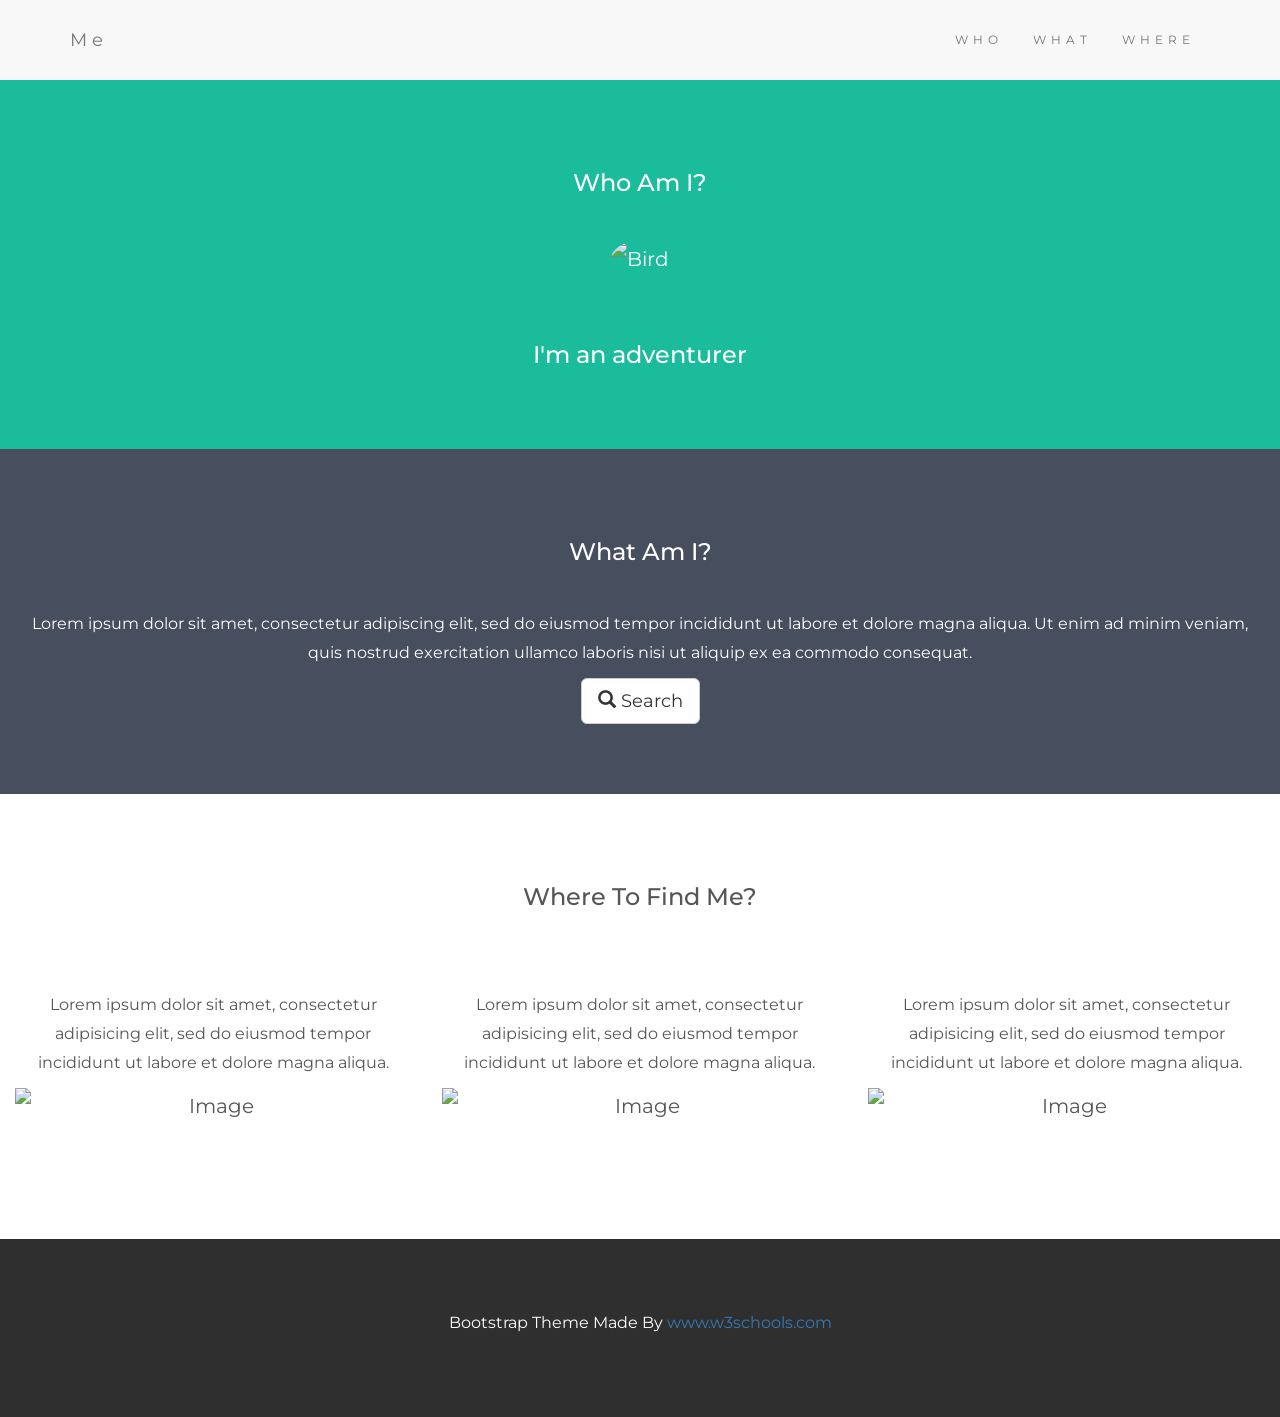
==== index.html @ 493abe89 "Update index.html" ====
<!DOCTYPE html>
<html lang="en">
<head>
  <!-- Theme Made By www.w3schools.com - No Copyright -->
  <title>Bootstrap Theme Simply Me</title>
  <meta charset="utf-8">
  <meta name="viewport" content="width=device-width, initial-scale=1">
  <link rel="stylesheet" href="https://maxcdn.bootstrapcdn.com/bootstrap/3.3.7/css/bootstrap.min.css">
  <link href="https://fonts.googleapis.com/css?family=Montserrat" rel="stylesheet">
  <script src="https://ajax.googleapis.com/ajax/libs/jquery/3.3.1/jquery.min.js"></script>
  <script src="https://maxcdn.bootstrapcdn.com/bootstrap/3.3.7/js/bootstrap.min.js"></script>
  <style>
  body {
      font: 20px Montserrat, sans-serif;
      line-height: 1.8;
      color: #f5f6f7;
  }
  p {font-size: 16px;}
  .margin {margin-bottom: 45px;}
  .bg-1 { 
      background-color: #1abc9c; /* Green */
      color: #ffffff;
  }
  .bg-2 { 
      background-color: #474e5d; /* Dark Blue */
      color: #ffffff;
  }
  .bg-3 { 
      background-color: #ffffff; /* White */
      color: #555555;
  }
  .bg-4 { 
      background-color: #2f2f2f; /* Black Gray */
      color: #fff;
  }
  .container-fluid {
      padding-top: 70px;
      padding-bottom: 70px;
  }
  .navbar {
      padding-top: 15px;
      padding-bottom: 15px;
      border: 0;
      border-radius: 0;
      margin-bottom: 0;
      font-size: 12px;
      letter-spacing: 5px;
  }
  .navbar-nav  li a:hover {
      color: #1abc9c !important;
  }
  </style>
</head>
<body>

<!-- Navbar -->
<nav class="navbar navbar-default">
  <div class="container">
    <div class="navbar-header">
      <button type="button" class="navbar-toggle" data-toggle="collapse" data-target="#myNavbar">
        <span class="icon-bar"></span>
        <span class="icon-bar"></span>
        <span class="icon-bar"></span>                        
      </button>
      <a class="navbar-brand" href="#">Me</a>
    </div>
    <div class="collapse navbar-collapse" id="myNavbar">
      <ul class="nav navbar-nav navbar-right">
        <li><a href="#">WHO</a></li>
        <li><a href="#">WHAT</a></li>
        <li><a href="#">WHERE</a></li>
      </ul>
    </div>
  </div>
</nav>

<!-- First Container -->
<div class="container-fluid bg-1 text-center">
  <h3 class="margin">Who Am I?</h3>
  <img src="bird.jpg" class="img-responsive img-circle margin" style="display:inline" alt="Bird" width="350" height="350">
  <h3>I'm an adventurer</h3>
</div>

<!-- Second Container -->
<div class="container-fluid bg-2 text-center">
  <h3 class="margin">What Am I?</h3>
  <p>Lorem ipsum dolor sit amet, consectetur adipiscing elit, sed do eiusmod tempor incididunt ut labore et dolore magna aliqua. Ut enim ad minim veniam, quis nostrud exercitation ullamco laboris nisi ut aliquip ex ea commodo consequat. </p>
  <a href="#" class="btn btn-default btn-lg">
    <span class="glyphicon glyphicon-search"></span> Search
  </a>
</div>

<!-- Third Container (Grid) -->
<div class="container-fluid bg-3 text-center">    
  <h3 class="margin">Where To Find Me?</h3><br>
  <div class="row">
    <div class="col-sm-4">
      <p>Lorem ipsum dolor sit amet, consectetur adipisicing elit, sed do eiusmod tempor incididunt ut labore et dolore magna aliqua.</p>
      <img src="birds1.jpg" class="img-responsive margin" style="width:100%" alt="Image">
    </div>
    <div class="col-sm-4"> 
      <p>Lorem ipsum dolor sit amet, consectetur adipisicing elit, sed do eiusmod tempor incididunt ut labore et dolore magna aliqua.</p>
      <img src="birds2.jpg" class="img-responsive margin" style="width:100%" alt="Image">
    </div>
    <div class="col-sm-4"> 
      <p>Lorem ipsum dolor sit amet, consectetur adipisicing elit, sed do eiusmod tempor incididunt ut labore et dolore magna aliqua.</p>
      <img src="birds3.jpg" class="img-responsive margin" style="width:100%" alt="Image">
    </div>
  </div>
</div>

<!-- Footer -->
<footer class="container-fluid bg-4 text-center">
  <p>Bootstrap Theme Made By <a href="https://www.w3schools.com">www.w3schools.com</a></p> 
</footer>

</body>
</html>
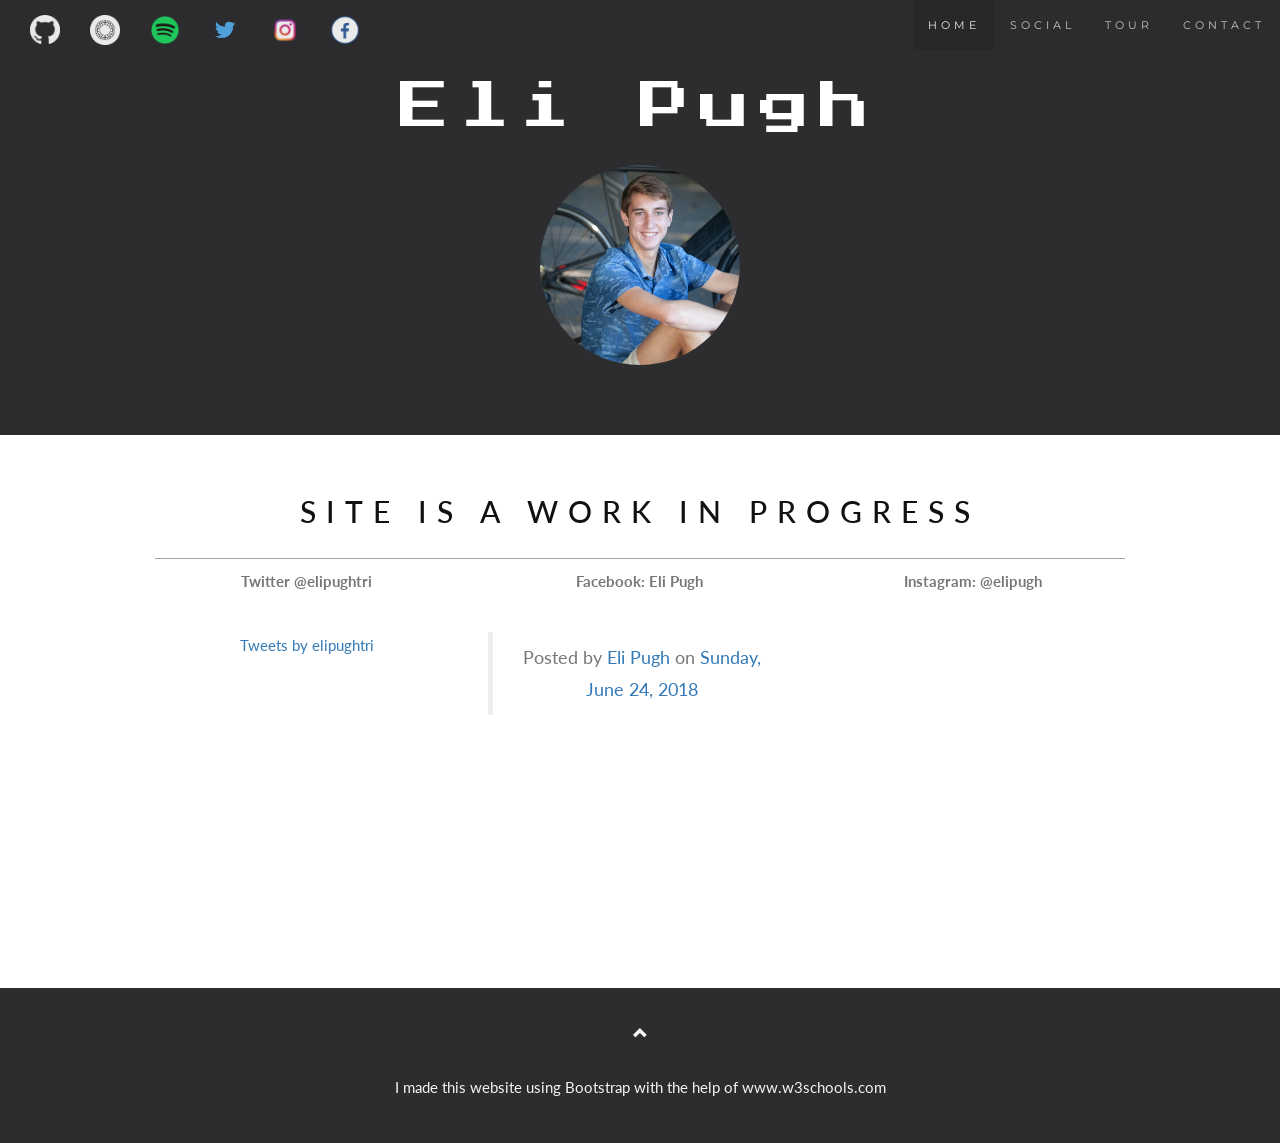
==== commit 41d6aa19: "changed name" ====
--- a/index.html
+++ b/index.html
@@ -1,118 +1,474 @@
 <!DOCTYPE html>
 <html lang="en">
 <head>
-  <!-- Theme Made By www.w3schools.com - No Copyright -->
-  <title>Bootstrap Theme Simply Me</title>
+  <title>Eli Pugh Personal Website</title>
   <meta charset="utf-8">
   <meta name="viewport" content="width=device-width, initial-scale=1">
   <link rel="stylesheet" href="https://maxcdn.bootstrapcdn.com/bootstrap/3.3.7/css/bootstrap.min.css">
-  <link href="https://fonts.googleapis.com/css?family=Montserrat" rel="stylesheet">
+  <!-- Lato -->
+  <link href="https://fonts.googleapis.com/css?family=Lato" rel="stylesheet" type="text/css">
+  <!-- Montserrat -->
+  <link href="https://fonts.googleapis.com/css?family=Montserrat" rel="stylesheet" type="text/css">
+  <!-- Press Start 2P -->
+  <link href="https://fonts.googleapis.com/css?family=Press+Start+2P" rel="stylesheet" type="text/css">
+  <!-- Cutive Mono -->
+  <link href="https://fonts.googleapis.com/css?family=Cutive+Mono" rel="stylesheet" type="text/css">
+  <!-- Anonymous Pro -->
+  <link href="https://fonts.googleapis.com/css?family=Anonymous+Pro" rel="stylesheet" type="text/css">
+  <!-- Londrina Shadow -->
+  <link href="https://fonts.googleapis.com/css?family=Londrina+Shadow" rel="stylesheet" type="text/css">
+  <!-- Arbutus Slab -->
+  <link href="https://fonts.googleapis.com/css?family=Arbutus+Slab" rel="stylesheet" type="text/css">
   <script src="https://ajax.googleapis.com/ajax/libs/jquery/3.3.1/jquery.min.js"></script>
   <script src="https://maxcdn.bootstrapcdn.com/bootstrap/3.3.7/js/bootstrap.min.js"></script>
   <style>
   body {
-      font: 20px Montserrat, sans-serif;
-      line-height: 1.8;
-      color: #f5f6f7;
-  }
-  p {font-size: 16px;}
-  .margin {margin-bottom: 45px;}
-  .bg-1 { 
-      background-color: #1abc9c; /* Green */
+      font: 400 15px/1.8 Lato, sans-serif;
+      color: #777;
+  }
+  h3, h4 {
+      margin: 10px 0 30px 0;
+      letter-spacing: 10px;      
+      font-size: 20px;
+      color: #111;
+  }
+  h2 {
+      margin: 10px 0 30px 0;
+      letter-spacing: 10px;      
+      font-size: 30px;
+      color: #111;
+  }
+  h1 {
+      margin: 10px 0 30px 0;
+      letter-spacing: 10px;
+      font-family: 'Press Start 2P', sans-serif;
+      font-size: 50px;
       color: #ffffff;
   }
-  .bg-2 { 
-      background-color: #474e5d; /* Dark Blue */
-      color: #ffffff;
-  }
-  .bg-3 { 
-      background-color: #ffffff; /* White */
-      color: #555555;
-  }
-  .bg-4 { 
-      background-color: #2f2f2f; /* Black Gray */
+  .container {
+      padding: 50px 100px;
+  }
+  .person {
+      border: 10px solid transparent;
+      margin-bottom: 25px;
+      width: 80%;
+      height: 80%;
+      opacity: 0.7;
+  }
+  .person:hover {
+      border-color: #f1f1f1;
+  }
+  .carousel-inner img {
+      -webkit-filter: grayscale(90%);
+      filter: grayscale(90%); /* make all photos black and white */ 
+      width: 100%; /* Set width to 100% */
+      margin: auto;
+  }
+  .carousel-caption h3 {
+      color: #fff !important;
+  }
+  @media (max-width: 600px) {
+    .carousel-caption {
+      display: none; /* Hide the carousel text when the screen is less than 600 pixels wide */
+    }
+  }
+  .bg-1 {
+      background: #2d2d30;
+      color: #bdbdbd;
+  }
+  .bg-1 h3 {color: #fff;}
+  .bg-1 p {font-style: italic;}
+  .list-group-item:first-child {
+      border-top-right-radius: 0;
+      border-top-left-radius: 0;
+  }
+  .list-group-item:last-child {
+      border-bottom-right-radius: 0;
+      border-bottom-left-radius: 0;
+  }
+  .thumbnail {
+      padding: 0 0 15px 0;
+      border: none;
+      border-radius: 0;
+  }
+  .thumbnail p {
+      margin-top: 15px;
+      color: #555;
+  }
+  .btn {
+      padding: 10px 20px;
+      background-color: #333;
+      color: #f1f1f1;
+      border-radius: 0;
+      transition: .2s;
+  }
+  .btn:hover, .btn:focus {
+      border: 1px solid #333;
+      background-color: #fff;
+      color: #000;
+  }
+  .modal-header, h4, .close {
+      background-color: #333;
+      color: #fff !important;
+      text-align: center;
+      font-size: 30px;
+  }
+  .modal-header, .modal-body {
+      padding: 40px 50px;
+  }
+  .nav-tabs li a {
+      color: #777;
+  }
+  .navbar {
+      font-family: Montserrat, sans-serif;
+      margin-bottom: 0;
+      background-color: #2d2d30;
+      border: 0;
+      font-size: 11px !important;
+      letter-spacing: 4px;
+      opacity: 0.9;
+  }
+  .navbar li a, .navbar .navbar-brand { 
+      color: #d5d5d5 !important;
+  }
+  .navbar-nav li a:hover {
+      color: #fff !important;
+  }
+  .navbar-nav li.active a {
+      color: #fff !important;
+      background-color: #29292c !important;
+  }
+  .navbar-default .navbar-toggle {
+      border-color: transparent;
+  }
+  .open .dropdown-toggle {
       color: #fff;
-  }
-  .container-fluid {
-      padding-top: 70px;
-      padding-bottom: 70px;
-  }
-  .navbar {
-      padding-top: 15px;
-      padding-bottom: 15px;
-      border: 0;
+      background-color: #555 !important;
+  }
+  .dropdown-menu li a {
+      color: #000 !important;
+  }
+  .dropdown-menu li a:hover {
+      background-color: red !important;
+  }
+  footer {
+      background-color: #2d2d30;
+      color: #f5f5f5;
+      padding: 32px;
+  }
+  footer a {
+      color: #f5f5f5;
+  }
+  footer a:hover {
+      color: #777;
+      text-decoration: none;
+  }  
+  .form-control {
       border-radius: 0;
-      margin-bottom: 0;
-      font-size: 12px;
-      letter-spacing: 5px;
-  }
-  .navbar-nav  li a:hover {
-      color: #1abc9c !important;
-  }
+  }
+  textarea {
+      resize: none;
+  }
+  hr {
+   display: block;
+   position: relative;
+   padding: 0;
+   margin: 8px auto;
+   height: 0;
+   width: 100%;
+   max-height: 0;
+   font-size: 1px;
+   line-height: 0;
+   clear: both;
+   border: none;
+   border-top: 1px solid #a4a4a4;
+   border-bottom: 1px solid #ffffff;
+}
+
   </style>
 </head>
-<body>
-
-<!-- Navbar -->
-<nav class="navbar navbar-default">
-  <div class="container">
-    <div class="navbar-header">
+<body id="EliPage" data-spy="scroll" data-target=".navbar" data-offset="50">
+
+<div id="fb-root"></div>
+<script>(function(d, s, id) {
+  var js, fjs = d.getElementsByTagName(s)[0];
+  if (d.getElementById(id)) return;
+  js = d.createElement(s); js.id = id;
+  js.src = 'https://connect.facebook.net/en_US/sdk.js#xfbml=1&version=v3.0';
+  fjs.parentNode.insertBefore(js, fjs);
+}(document, 'script', 'facebook-jssdk'));</script>
+
+<nav class="navbar navbar-default navbar-fixed-top">
+  <div class="container-fluid">
+    <!--<div class="navbar-header">
       <button type="button" class="navbar-toggle" data-toggle="collapse" data-target="#myNavbar">
         <span class="icon-bar"></span>
         <span class="icon-bar"></span>
         <span class="icon-bar"></span>                        
       </button>
-      <a class="navbar-brand" href="#">Me</a>
-    </div>
+      <a class="navbar-brand" href="#EliPage">Eli Pugh</a>
+    </div>-->
     <div class="collapse navbar-collapse" id="myNavbar">
+      <ul class="nav navbar-nav navbar-left">
+        <li><a href="https://github.com/elipugh"><img src="github.png" class="img-responsive margin" style="display:inline" alt="githublogo" width="30" height="30"></a></li>
+        <li><a href="https://vsco.co/elipughtri/images/1"><img src="vsco.png" class="img-responsive margin" style="display:inline" alt="vscologo" width="30" height="30"></a></li>
+        <li><a href="https://open.spotify.com/user/elite_runner16?si=5TK1Ptr7Rxa6Aka6bcW_rg"><img src="spotify.png" class="img-responsive margin" style="display:inline" alt="spotifylogo" width="30" height="30"></a></li>
+        <li><a href="https://twitter.com/elipughtri"><img src="twitter.png" class="img-responsive margin" style="display:inline" alt="twitterlogo" width="30" height="30"></a></li>
+        <li><a href="https://www.instagram.com/eli.pugh/"><img src="instagram.png" class="img-responsive margin" style="display:inline" alt="instagramlogo" width="30" height="30"></a></li>
+        <li><a href="https://www.facebook.com/elipugh/"><img src="facebook.png" class="img-responsive margin" style="display:inline" alt="facebooklogo" width="30" height="30"></a></li>
+      </ul>
       <ul class="nav navbar-nav navbar-right">
-        <li><a href="#">WHO</a></li>
-        <li><a href="#">WHAT</a></li>
-        <li><a href="#">WHERE</a></li>
+        <li><a href="#EliPage">HOME</a></li>
+        <li><a href="#social">SOCIAL</a></li>
+        <li><a href="#tour">TOUR</a></li>
+        <li><a href="#contact">CONTACT</a></li>
       </ul>
     </div>
   </div>
 </nav>
 
-<!-- First Container -->
-<div class="container-fluid bg-1 text-center">
-  <h3 class="margin">Who Am I?</h3>
-  <img src="bird.jpg" class="img-responsive img-circle margin" style="display:inline" alt="Bird" width="350" height="350">
-  <h3>I'm an adventurer</h3>
+<div class="container-fluid bg-1 text-center" style="padding-top: 70px; padding-bottom: 70px; padding-right: 250px; padding-left:250px;">
+  <h1 class="margin">Eli Pugh</h1>
+  <img src="profilepic2.jpg" class="img-circle margin center" alt="profilepic" width="200" height="200">
 </div>
 
-<!-- Second Container -->
-<div class="container-fluid bg-2 text-center">
-  <h3 class="margin">What Am I?</h3>
-  <p>Lorem ipsum dolor sit amet, consectetur adipiscing elit, sed do eiusmod tempor incididunt ut labore et dolore magna aliqua. Ut enim ad minim veniam, quis nostrud exercitation ullamco laboris nisi ut aliquip ex ea commodo consequat. </p>
-  <a href="#" class="btn btn-default btn-lg">
-    <span class="glyphicon glyphicon-search"></span> Search
-  </a>
+<div id="social" class="container text-center">
+  <h2> SITE IS A WORK IN PROGRESS <br> </h2>
+  <hr>
+  <div class="row">
+    <div class="col-sm-4" style="overflow-y:scroll; height:370px">
+      <p class="text-center"><strong>Twitter @elipughtri</strong></p><br>
+      <a class="twitter-timeline" href="https://twitter.com/elipughtri?ref_src=twsrc%5Etfw">Tweets by elipughtri</a> <script async src="https://platform.twitter.com/widgets.js" charset="utf-8"></script>
+    </div>
+    <div class="col-sm-4" style="overflow-y:scroll; height:370px">
+      <p class="text-center"><strong>Facebook: Eli Pugh</strong></p><br>
+      <div class="fb-post" data-href="https://www.facebook.com/elipugh/posts/2191998547496904" data-width="250" data-show-text="true"><blockquote cite="https://www.facebook.com/elipugh/posts/2191998547496904" class="fb-xfbml-parse-ignore">Posted by <a href="https://www.facebook.com/elipugh">Eli Pugh</a> on&nbsp;<a href="https://www.facebook.com/elipugh/posts/2191998547496904">Sunday, June 24, 2018</a></blockquote></div>
+      <!--<div class="fb-page" data-href="https://www.facebook.com/profile.php?id=100000603409566" data-tabs="timeline" data-small-header="false" data-adapt-container-width="true" data-hide-cover="false" data-show-facepile="true"></div>-->
+    </div>
+    <div class="col-sm-4" style="overflow-y:scroll; height:370px">
+      <p class="text-center"><strong>Instagram: @elipugh</strong></p><br>
+      <script src="https://cdn.lightwidget.com/widgets/lightwidget.js"></script><iframe src="http://lightwidget.com/widgets/2aa9b3044f31504bb6eb04809ab9e15d.html" scrolling="no" allowtransparency="true" class="lightwidget-widget" style="width:100%;border:0;overflow:hidden;"></iframe>
+    </div>
+  </div>
 </div>
 
-<!-- Third Container (Grid) -->
-<div class="container-fluid bg-3 text-center">    
-  <h3 class="margin">Where To Find Me?</h3><br>
+<!-- Container (The Band Section) -->
+<!--
+<div id="band" class="container text-center">
+  <h3>ELI</h3>
+  <p><em>Blah!</em></p>
+  <p>Lorem ipsum dolor sit amet, consectetur adipiscing elit, sed do eiusmod tempor incididunt ut labore et dolore magna aliqua. Ut enim ad minim veniam, quis nostrud exercitation ullamco laboris nisi ut aliquip ex ea commodo consequat. Duis aute irure dolor in reprehenderit in voluptate velit esse cillum dolore eu fugiat nulla pariatur. Excepteur sint occaecat cupidatat non proident, sunt in culpa qui officia deserunt mollit anim id est laborum consectetur adipiscing elit, sed do eiusmod tempor incididunt ut labore et dolore magna aliqua. Ut enim ad minim veniam, quis nostrud exercitation ullamco laboris nisi ut aliquip ex ea commodo consequat.</p>
+  <br>
   <div class="row">
     <div class="col-sm-4">
-      <p>Lorem ipsum dolor sit amet, consectetur adipisicing elit, sed do eiusmod tempor incididunt ut labore et dolore magna aliqua.</p>
-      <img src="birds1.jpg" class="img-responsive margin" style="width:100%" alt="Image">
-    </div>
-    <div class="col-sm-4"> 
-      <p>Lorem ipsum dolor sit amet, consectetur adipisicing elit, sed do eiusmod tempor incididunt ut labore et dolore magna aliqua.</p>
-      <img src="birds2.jpg" class="img-responsive margin" style="width:100%" alt="Image">
-    </div>
-    <div class="col-sm-4"> 
-      <p>Lorem ipsum dolor sit amet, consectetur adipisicing elit, sed do eiusmod tempor incididunt ut labore et dolore magna aliqua.</p>
-      <img src="birds3.jpg" class="img-responsive margin" style="width:100%" alt="Image">
+      <p class="text-center"><strong>Name</strong></p><br>
+      <a href="#demo" data-toggle="collapse">
+        <img src="bandmember.jpg" class="img-circle person" alt="Random Name" width="255" height="255">
+      </a>
+      <div id="demo" class="collapse">
+        <p>ABCD</p>
+        <p>EFGH</p>
+        <p>IJKL</p>
+      </div>
+    </div>
+    <div class="col-sm-4">
+      <p class="text-center"><strong>Name</strong></p><br>
+      <a href="#demo2" data-toggle="collapse">
+        <img src="bandmember.jpg" class="img-circle person" alt="Random Name" width="255" height="255">
+      </a>
+      <div id="demo2" class="collapse">
+        <p>ABCD</p>
+        <p>EFGH</p>
+        <p>IJKL</p>
+      </div>
+    </div>
+    <div class="col-sm-4">
+      <p class="text-center"><strong>Name</strong></p><br>
+      <a href="#demo3" data-toggle="collapse">
+        <img src="bandmember.jpg" class="img-circle person" alt="Random Name" width="255" height="255">
+      </a>
+      <div id="demo3" class="collapse">
+        <p>ABCD</p>
+        <p>EFGH</p>
+        <p>IJKL</p>
+      </div>
     </div>
   </div>
 </div>
+-->
+<!-- Container (TOUR Section) -->
+<!--
+<div id="tour" class="bg-1">
+  <div class="container">
+    <h3 class="text-center">Test 1</h3>
+    <p class="text-center">Lorem ipsum.<br> Lorem ipsum.</p>
+    <ul class="list-group">
+      <li class="list-group-item">September <span class="label label-danger">ABC!</span></li>
+      <li class="list-group-item">October <span class="label label-danger">ABC!</span></li> 
+      <li class="list-group-item">November <span class="badge">ABC</span></li> 
+    </ul>
+    
+    <div class="row text-center">
+      <div class="col-sm-4">
+        <div class="thumbnail">
+          <img src="paris.jpg" alt="Paris" width="400" height="300">
+          <p><strong>Paris</strong></p>
+          <p>Friday 27 November 2015</p>
+          <button class="btn" data-toggle="modal" data-target="#myModal">Buy Tickets</button>
+        </div>
+      </div>
+      <div class="col-sm-4">
+        <div class="thumbnail">
+          <img src="newyork.jpg" alt="New York" width="400" height="300">
+          <p><strong>New York</strong></p>
+          <p>Saturday 28 November 2015</p>
+          <button class="btn" data-toggle="modal" data-target="#myModal">Buy Tickets</button>
+        </div>
+      </div>
+      <div class="col-sm-4">
+        <div class="thumbnail">
+          <img src="sanfran.jpg" alt="San Francisco" width="400" height="300">
+          <p><strong>San Francisco</strong></p>
+          <p>Sunday 29 November 2015</p>
+          <button class="btn" data-toggle="modal" data-target="#myModal">Buy Tickets</button>
+        </div>
+      </div>
+    </div>
+  </div>
+-->  
+  <!-- Modal -->
+<!--
+  <div class="modal fade" id="myModal" role="dialog">
+    <div class="modal-dialog">
+    
+
+      <div class="modal-content">
+        <div class="modal-header">
+          <button type="button" class="close" data-dismiss="modal">×</button>
+          <h4><span class="glyphicon glyphicon-lock"></span> Tickets</h4>
+        </div>
+        <div class="modal-body">
+          <form role="form">
+            <div class="form-group">
+              <label for="psw"><span class="glyphicon glyphicon-shopping-cart"></span> Tickets, $23 per person</label>
+              <input type="number" class="form-control" id="psw" placeholder="How many?">
+            </div>
+            <div class="form-group">
+              <label for="usrname"><span class="glyphicon glyphicon-user"></span> Send To</label>
+              <input type="text" class="form-control" id="usrname" placeholder="Enter email">
+            </div>
+              <button type="submit" class="btn btn-block">Pay 
+                <span class="glyphicon glyphicon-ok"></span>
+              </button>
+          </form>
+        </div>
+        <div class="modal-footer">
+          <button type="submit" class="btn btn-danger btn-default pull-left" data-dismiss="modal">
+            <span class="glyphicon glyphicon-remove"></span> Cancel
+          </button>
+          <p>Need <a href="#">help?</a></p>
+        </div>
+      </div>
+    </div>
+  </div>
+</div>
+-->
+  
+<!-- Container (Contact Section) -->
+<!--
+<div id="contact" class="container">
+  <h3 class="text-center">Contact</h3>
+  <p class="text-center"><em>We love our fans!</em></p>
+
+  <div class="row">
+    <div class="col-md-4">
+      <p>Drop a note.</p>
+      <p><span class="glyphicon glyphicon-map-marker"></span>Chicago, US</p>
+      <p><span class="glyphicon glyphicon-phone"></span>Phone: +00 1515151515</p>
+      <p><span class="glyphicon glyphicon-envelope"></span>Email: mail@mail.com</p>
+    </div>
+    <div class="col-md-8">
+      <div class="row">
+        <div class="col-sm-6 form-group">
+          <input class="form-control" id="name" name="name" placeholder="Name" type="text" required>
+        </div>
+        <div class="col-sm-6 form-group">
+          <input class="form-control" id="email" name="email" placeholder="Email" type="email" required>
+        </div>
+      </div>
+      <textarea class="form-control" id="comments" name="comments" placeholder="Comment" rows="5"></textarea>
+      <br>
+      <div class="row">
+        <div class="col-md-12 form-group">
+          <button class="btn pull-right" type="submit">Send</button>
+        </div>
+      </div>
+    </div>
+  </div>
+  <br>
+  <h3 class="text-center">Blog</h3>  
+  <ul class="nav nav-tabs">
+    <li class="active"><a data-toggle="tab" href="#home">Mike</a></li>
+    <li><a data-toggle="tab" href="#menu1">Chandler</a></li>
+    <li><a data-toggle="tab" href="#menu2">Peter</a></li>
+  </ul>
+
+  <div class="tab-content">
+    <div id="home" class="tab-pane fade in active">
+      <h2>Mike Ross</h2>
+      <p>Man, we've been on the road for some time now. Looking forward to lorem ipsum.</p>
+    </div>
+    <div id="menu1" class="tab-pane fade">
+      <h2>Chandler Bing, Guitarist</h2>
+      <p>Always a pleasure people! Hope you enjoyed it as much as I did. Could I BE.. any more pleased?</p>
+    </div>
+    <div id="menu2" class="tab-pane fade">
+      <h2>Peter Griffin, Bass player</h2>
+      <p>I mean, sometimes I enjoy the show, but other times I enjoy other things.</p>
+    </div>
+  </div>
+</div>
+
+-->
 
 <!-- Footer -->
-<footer class="container-fluid bg-4 text-center">
-  <p>Bootstrap Theme Made By <a href="https://www.w3schools.com">www.w3schools.com</a></p> 
+<footer class="text-center">
+  <a class="up-arrow" href="#myPage" data-toggle="tooltip" title="TO TOP">
+    <span class="glyphicon glyphicon-chevron-up"></span>
+  </a><br><br>
+  <p>I made this website using Bootstrap with the help of <a href="https://www.w3schools.com" data-toggle="tooltip" title="Visit w3schools">www.w3schools.com</a></p> 
 </footer>
+
+<script>
+$(document).ready(function(){
+  // Initialize Tooltip
+  $('[data-toggle="tooltip"]').tooltip(); 
+  
+  // Add smooth scrolling to all links in navbar + footer link
+  $(".navbar a, footer a[href='#myPage']").on('click', function(event) {
+
+    // Make sure this.hash has a value before overriding default behavior
+    if (this.hash !== "") {
+
+      // Prevent default anchor click behavior
+      event.preventDefault();
+
+      // Store hash
+      var hash = this.hash;
+
+      // Using jQuery's animate() method to add smooth page scroll
+      // The optional number (900) specifies the number of milliseconds it takes to scroll to the specified area
+      $('html, body').animate({
+        scrollTop: $(hash).offset().top
+      }, 900, function(){
+   
+        // Add hash (#) to URL when done scrolling (default click behavior)
+        window.location.hash = hash;
+      });
+    } // End if
+  });
+})
+</script>
 
 </body>
 </html>
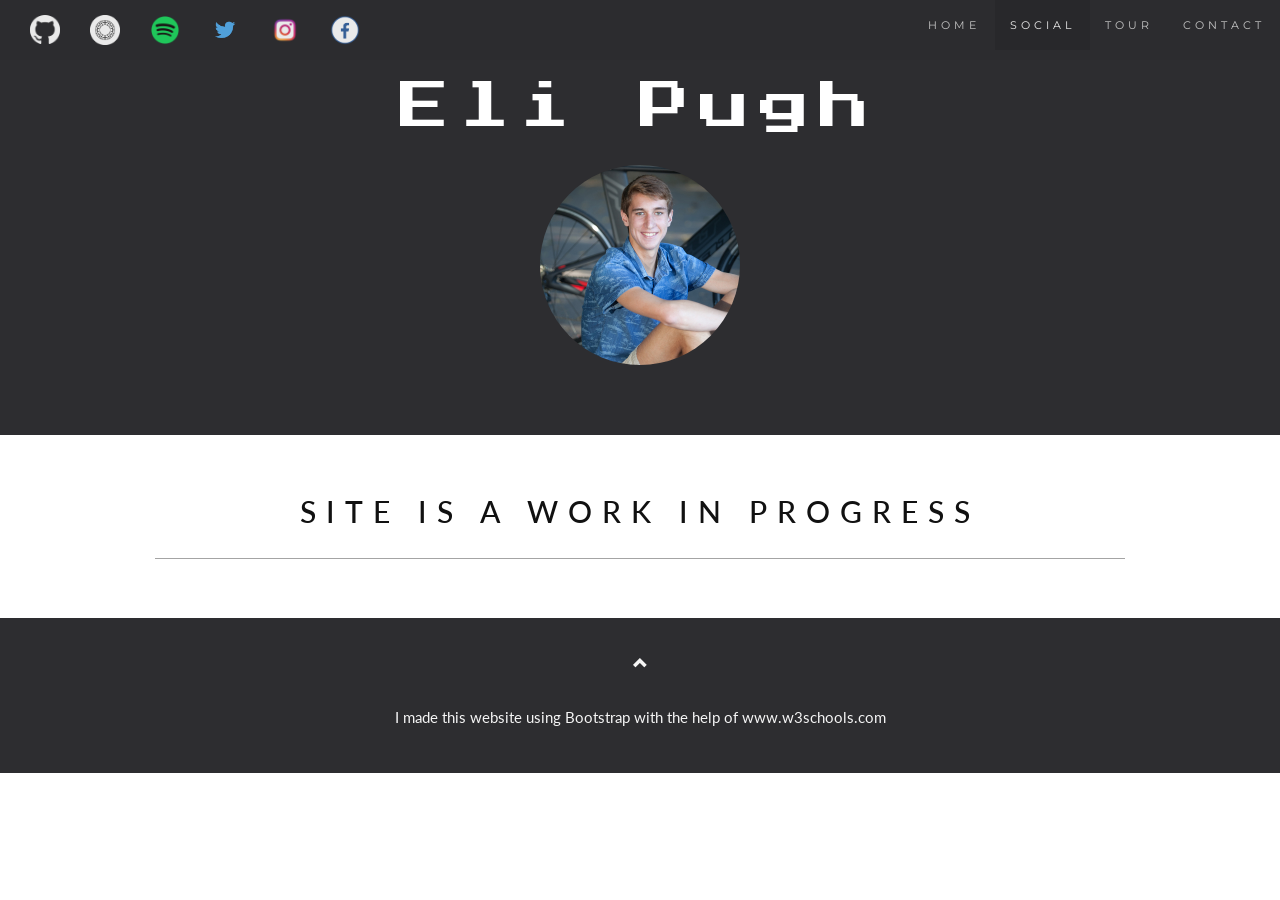
==== commit 68bd3784: "changed pic paths" ====
--- a/index.html
+++ b/index.html
@@ -210,12 +210,12 @@
     </div>-->
     <div class="collapse navbar-collapse" id="myNavbar">
       <ul class="nav navbar-nav navbar-left">
-        <li><a href="https://github.com/elipugh"><img src="github.png" class="img-responsive margin" style="display:inline" alt="githublogo" width="30" height="30"></a></li>
-        <li><a href="https://vsco.co/elipughtri/images/1"><img src="vsco.png" class="img-responsive margin" style="display:inline" alt="vscologo" width="30" height="30"></a></li>
-        <li><a href="https://open.spotify.com/user/elite_runner16?si=5TK1Ptr7Rxa6Aka6bcW_rg"><img src="spotify.png" class="img-responsive margin" style="display:inline" alt="spotifylogo" width="30" height="30"></a></li>
-        <li><a href="https://twitter.com/elipughtri"><img src="twitter.png" class="img-responsive margin" style="display:inline" alt="twitterlogo" width="30" height="30"></a></li>
-        <li><a href="https://www.instagram.com/eli.pugh/"><img src="instagram.png" class="img-responsive margin" style="display:inline" alt="instagramlogo" width="30" height="30"></a></li>
-        <li><a href="https://www.facebook.com/elipugh/"><img src="facebook.png" class="img-responsive margin" style="display:inline" alt="facebooklogo" width="30" height="30"></a></li>
+        <li><a href="https://github.com/elipugh"><img src="images/github.png" class="img-responsive margin" style="display:inline" alt="githublogo" width="30" height="30"></a></li>
+        <li><a href="https://vsco.co/elipughtri/images/1"><img src="images/vsco.png" class="img-responsive margin" style="display:inline" alt="vscologo" width="30" height="30"></a></li>
+        <li><a href="https://open.spotify.com/user/elite_runner16?si=5TK1Ptr7Rxa6Aka6bcW_rg"><img src="images/spotify.png" class="img-responsive margin" style="display:inline" alt="spotifylogo" width="30" height="30"></a></li>
+        <li><a href="https://twitter.com/elipughtri"><img src="images/twitter.png" class="img-responsive margin" style="display:inline" alt="twitterlogo" width="30" height="30"></a></li>
+        <li><a href="https://www.instagram.com/eli.pugh/"><img src="images/instagram.png" class="img-responsive margin" style="display:inline" alt="instagramlogo" width="30" height="30"></a></li>
+        <li><a href="https://www.facebook.com/elipugh/"><img src="images/facebook.png" class="img-responsive margin" style="display:inline" alt="facebooklogo" width="30" height="30"></a></li>
       </ul>
       <ul class="nav navbar-nav navbar-right">
         <li><a href="#EliPage">HOME</a></li>
@@ -229,13 +229,13 @@
 
 <div class="container-fluid bg-1 text-center" style="padding-top: 70px; padding-bottom: 70px; padding-right: 250px; padding-left:250px;">
   <h1 class="margin">Eli Pugh</h1>
-  <img src="profilepic2.jpg" class="img-circle margin center" alt="profilepic" width="200" height="200">
+  <img src="images/profilepic2.jpg" class="img-circle margin center" alt="profilepic" width="200" height="200">
 </div>
 
 <div id="social" class="container text-center">
   <h2> SITE IS A WORK IN PROGRESS <br> </h2>
   <hr>
-  <div class="row">
+<!--   <div class="row">
     <div class="col-sm-4" style="overflow-y:scroll; height:370px">
       <p class="text-center"><strong>Twitter @elipughtri</strong></p><br>
       <a class="twitter-timeline" href="https://twitter.com/elipughtri?ref_src=twsrc%5Etfw">Tweets by elipughtri</a> <script async src="https://platform.twitter.com/widgets.js" charset="utf-8"></script>
@@ -243,193 +243,16 @@
     <div class="col-sm-4" style="overflow-y:scroll; height:370px">
       <p class="text-center"><strong>Facebook: Eli Pugh</strong></p><br>
       <div class="fb-post" data-href="https://www.facebook.com/elipugh/posts/2191998547496904" data-width="250" data-show-text="true"><blockquote cite="https://www.facebook.com/elipugh/posts/2191998547496904" class="fb-xfbml-parse-ignore">Posted by <a href="https://www.facebook.com/elipugh">Eli Pugh</a> on&nbsp;<a href="https://www.facebook.com/elipugh/posts/2191998547496904">Sunday, June 24, 2018</a></blockquote></div>
-      <!--<div class="fb-page" data-href="https://www.facebook.com/profile.php?id=100000603409566" data-tabs="timeline" data-small-header="false" data-adapt-container-width="true" data-hide-cover="false" data-show-facepile="true"></div>-->
-    </div>
+      <div class="fb-page" data-href="https://www.facebook.com/profile.php?id=100000603409566" data-tabs="timeline" data-small-header="false" data-adapt-container-width="true" data-hide-cover="false" data-show-facepile="true"></div>-->
+    <!-- </div>
     <div class="col-sm-4" style="overflow-y:scroll; height:370px">
       <p class="text-center"><strong>Instagram: @elipugh</strong></p><br>
       <script src="https://cdn.lightwidget.com/widgets/lightwidget.js"></script><iframe src="http://lightwidget.com/widgets/2aa9b3044f31504bb6eb04809ab9e15d.html" scrolling="no" allowtransparency="true" class="lightwidget-widget" style="width:100%;border:0;overflow:hidden;"></iframe>
     </div>
-  </div>
+  </div> -->
 </div>
 
-<!-- Container (The Band Section) -->
-<!--
-<div id="band" class="container text-center">
-  <h3>ELI</h3>
-  <p><em>Blah!</em></p>
-  <p>Lorem ipsum dolor sit amet, consectetur adipiscing elit, sed do eiusmod tempor incididunt ut labore et dolore magna aliqua. Ut enim ad minim veniam, quis nostrud exercitation ullamco laboris nisi ut aliquip ex ea commodo consequat. Duis aute irure dolor in reprehenderit in voluptate velit esse cillum dolore eu fugiat nulla pariatur. Excepteur sint occaecat cupidatat non proident, sunt in culpa qui officia deserunt mollit anim id est laborum consectetur adipiscing elit, sed do eiusmod tempor incididunt ut labore et dolore magna aliqua. Ut enim ad minim veniam, quis nostrud exercitation ullamco laboris nisi ut aliquip ex ea commodo consequat.</p>
-  <br>
-  <div class="row">
-    <div class="col-sm-4">
-      <p class="text-center"><strong>Name</strong></p><br>
-      <a href="#demo" data-toggle="collapse">
-        <img src="bandmember.jpg" class="img-circle person" alt="Random Name" width="255" height="255">
-      </a>
-      <div id="demo" class="collapse">
-        <p>ABCD</p>
-        <p>EFGH</p>
-        <p>IJKL</p>
-      </div>
-    </div>
-    <div class="col-sm-4">
-      <p class="text-center"><strong>Name</strong></p><br>
-      <a href="#demo2" data-toggle="collapse">
-        <img src="bandmember.jpg" class="img-circle person" alt="Random Name" width="255" height="255">
-      </a>
-      <div id="demo2" class="collapse">
-        <p>ABCD</p>
-        <p>EFGH</p>
-        <p>IJKL</p>
-      </div>
-    </div>
-    <div class="col-sm-4">
-      <p class="text-center"><strong>Name</strong></p><br>
-      <a href="#demo3" data-toggle="collapse">
-        <img src="bandmember.jpg" class="img-circle person" alt="Random Name" width="255" height="255">
-      </a>
-      <div id="demo3" class="collapse">
-        <p>ABCD</p>
-        <p>EFGH</p>
-        <p>IJKL</p>
-      </div>
-    </div>
-  </div>
-</div>
--->
-<!-- Container (TOUR Section) -->
-<!--
-<div id="tour" class="bg-1">
-  <div class="container">
-    <h3 class="text-center">Test 1</h3>
-    <p class="text-center">Lorem ipsum.<br> Lorem ipsum.</p>
-    <ul class="list-group">
-      <li class="list-group-item">September <span class="label label-danger">ABC!</span></li>
-      <li class="list-group-item">October <span class="label label-danger">ABC!</span></li> 
-      <li class="list-group-item">November <span class="badge">ABC</span></li> 
-    </ul>
-    
-    <div class="row text-center">
-      <div class="col-sm-4">
-        <div class="thumbnail">
-          <img src="paris.jpg" alt="Paris" width="400" height="300">
-          <p><strong>Paris</strong></p>
-          <p>Friday 27 November 2015</p>
-          <button class="btn" data-toggle="modal" data-target="#myModal">Buy Tickets</button>
-        </div>
-      </div>
-      <div class="col-sm-4">
-        <div class="thumbnail">
-          <img src="newyork.jpg" alt="New York" width="400" height="300">
-          <p><strong>New York</strong></p>
-          <p>Saturday 28 November 2015</p>
-          <button class="btn" data-toggle="modal" data-target="#myModal">Buy Tickets</button>
-        </div>
-      </div>
-      <div class="col-sm-4">
-        <div class="thumbnail">
-          <img src="sanfran.jpg" alt="San Francisco" width="400" height="300">
-          <p><strong>San Francisco</strong></p>
-          <p>Sunday 29 November 2015</p>
-          <button class="btn" data-toggle="modal" data-target="#myModal">Buy Tickets</button>
-        </div>
-      </div>
-    </div>
-  </div>
--->  
-  <!-- Modal -->
-<!--
-  <div class="modal fade" id="myModal" role="dialog">
-    <div class="modal-dialog">
-    
-
-      <div class="modal-content">
-        <div class="modal-header">
-          <button type="button" class="close" data-dismiss="modal">×</button>
-          <h4><span class="glyphicon glyphicon-lock"></span> Tickets</h4>
-        </div>
-        <div class="modal-body">
-          <form role="form">
-            <div class="form-group">
-              <label for="psw"><span class="glyphicon glyphicon-shopping-cart"></span> Tickets, $23 per person</label>
-              <input type="number" class="form-control" id="psw" placeholder="How many?">
-            </div>
-            <div class="form-group">
-              <label for="usrname"><span class="glyphicon glyphicon-user"></span> Send To</label>
-              <input type="text" class="form-control" id="usrname" placeholder="Enter email">
-            </div>
-              <button type="submit" class="btn btn-block">Pay 
-                <span class="glyphicon glyphicon-ok"></span>
-              </button>
-          </form>
-        </div>
-        <div class="modal-footer">
-          <button type="submit" class="btn btn-danger btn-default pull-left" data-dismiss="modal">
-            <span class="glyphicon glyphicon-remove"></span> Cancel
-          </button>
-          <p>Need <a href="#">help?</a></p>
-        </div>
-      </div>
-    </div>
-  </div>
-</div>
--->
-  
-<!-- Container (Contact Section) -->
-<!--
-<div id="contact" class="container">
-  <h3 class="text-center">Contact</h3>
-  <p class="text-center"><em>We love our fans!</em></p>
-
-  <div class="row">
-    <div class="col-md-4">
-      <p>Drop a note.</p>
-      <p><span class="glyphicon glyphicon-map-marker"></span>Chicago, US</p>
-      <p><span class="glyphicon glyphicon-phone"></span>Phone: +00 1515151515</p>
-      <p><span class="glyphicon glyphicon-envelope"></span>Email: mail@mail.com</p>
-    </div>
-    <div class="col-md-8">
-      <div class="row">
-        <div class="col-sm-6 form-group">
-          <input class="form-control" id="name" name="name" placeholder="Name" type="text" required>
-        </div>
-        <div class="col-sm-6 form-group">
-          <input class="form-control" id="email" name="email" placeholder="Email" type="email" required>
-        </div>
-      </div>
-      <textarea class="form-control" id="comments" name="comments" placeholder="Comment" rows="5"></textarea>
-      <br>
-      <div class="row">
-        <div class="col-md-12 form-group">
-          <button class="btn pull-right" type="submit">Send</button>
-        </div>
-      </div>
-    </div>
-  </div>
-  <br>
-  <h3 class="text-center">Blog</h3>  
-  <ul class="nav nav-tabs">
-    <li class="active"><a data-toggle="tab" href="#home">Mike</a></li>
-    <li><a data-toggle="tab" href="#menu1">Chandler</a></li>
-    <li><a data-toggle="tab" href="#menu2">Peter</a></li>
-  </ul>
-
-  <div class="tab-content">
-    <div id="home" class="tab-pane fade in active">
-      <h2>Mike Ross</h2>
-      <p>Man, we've been on the road for some time now. Looking forward to lorem ipsum.</p>
-    </div>
-    <div id="menu1" class="tab-pane fade">
-      <h2>Chandler Bing, Guitarist</h2>
-      <p>Always a pleasure people! Hope you enjoyed it as much as I did. Could I BE.. any more pleased?</p>
-    </div>
-    <div id="menu2" class="tab-pane fade">
-      <h2>Peter Griffin, Bass player</h2>
-      <p>I mean, sometimes I enjoy the show, but other times I enjoy other things.</p>
-    </div>
-  </div>
-</div>
-
--->
+
 
 <!-- Footer -->
 <footer class="text-center">
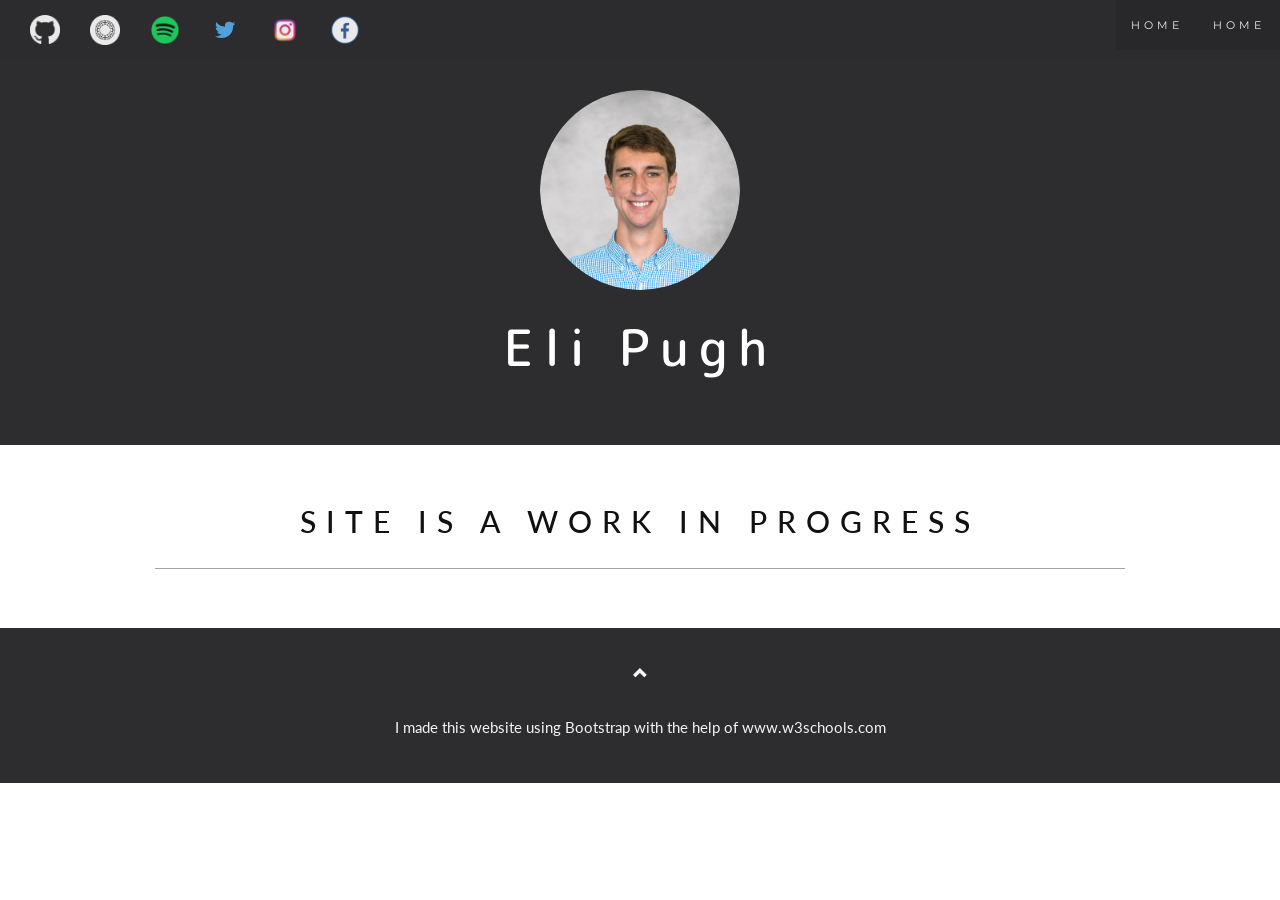
==== commit 9e273ab4: "minor" ====
--- a/index.html
+++ b/index.html
@@ -19,6 +19,10 @@
   <link href="https://fonts.googleapis.com/css?family=Londrina+Shadow" rel="stylesheet" type="text/css">
   <!-- Arbutus Slab -->
   <link href="https://fonts.googleapis.com/css?family=Arbutus+Slab" rel="stylesheet" type="text/css">
+  <!-- Raleway -->
+  <link href="https://fonts.googleapis.com/css?family=Raleway" rel="stylesheet" type="text/css">
+  <!-- M PLUS Rounded 1c -->
+  <link href="https://fonts.googleapis.com/css?family=M+PLUS+Rounded+1c&display=swap" rel="stylesheet">
   <script src="https://ajax.googleapis.com/ajax/libs/jquery/3.3.1/jquery.min.js"></script>
   <script src="https://maxcdn.bootstrapcdn.com/bootstrap/3.3.7/js/bootstrap.min.js"></script>
   <style>
@@ -41,7 +45,7 @@
   h1 {
       margin: 10px 0 30px 0;
       letter-spacing: 10px;
-      font-family: 'Press Start 2P', sans-serif;
+      font-family: 'M PLUS Rounded 1c', sans-serif;
       font-size: 50px;
       color: #ffffff;
   }
@@ -219,17 +223,18 @@
       </ul>
       <ul class="nav navbar-nav navbar-right">
         <li><a href="#EliPage">HOME</a></li>
-        <li><a href="#social">SOCIAL</a></li>
-        <li><a href="#tour">TOUR</a></li>
-        <li><a href="#contact">CONTACT</a></li>
+        <li><a href="#EliPage">HOME</a></li>
       </ul>
     </div>
   </div>
 </nav>
 
-<div class="container-fluid bg-1 text-center" style="padding-top: 70px; padding-bottom: 70px; padding-right: 250px; padding-left:250px;">
+<div class="container-fluid bg-1 text-center" style="padding-top: 90px; padding-bottom: 10px; padding-right: 250px; padding-left:250px;">
+  <img src="images/profilepic.jpg" class="img-circle margin center" alt="profilepic" width="200" height="200">
+</div>
+
+<div class="container-fluid bg-1 text-center" style="padding-top: 10px; padding-bottom: 40px; padding-right: 250px; padding-left:250px;">
   <h1 class="margin">Eli Pugh</h1>
-  <img src="images/profilepic2.jpg" class="img-circle margin center" alt="profilepic" width="200" height="200">
 </div>
 
 <div id="social" class="container text-center">
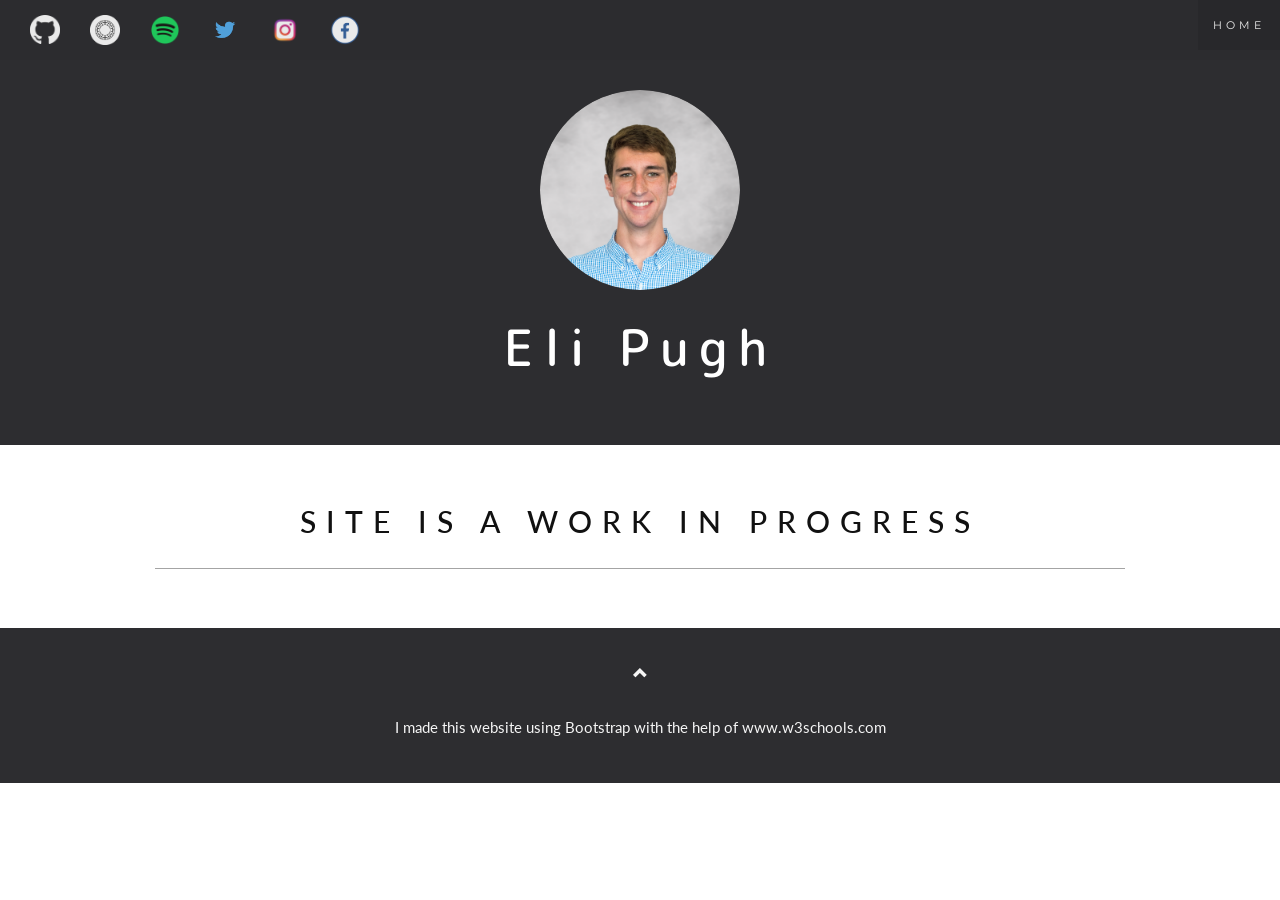
==== commit f1aa35ef: "Update index.html" ====
--- a/index.html
+++ b/index.html
@@ -223,7 +223,6 @@
       </ul>
       <ul class="nav navbar-nav navbar-right">
         <li><a href="#EliPage">HOME</a></li>
-        <li><a href="#EliPage">HOME</a></li>
       </ul>
     </div>
   </div>
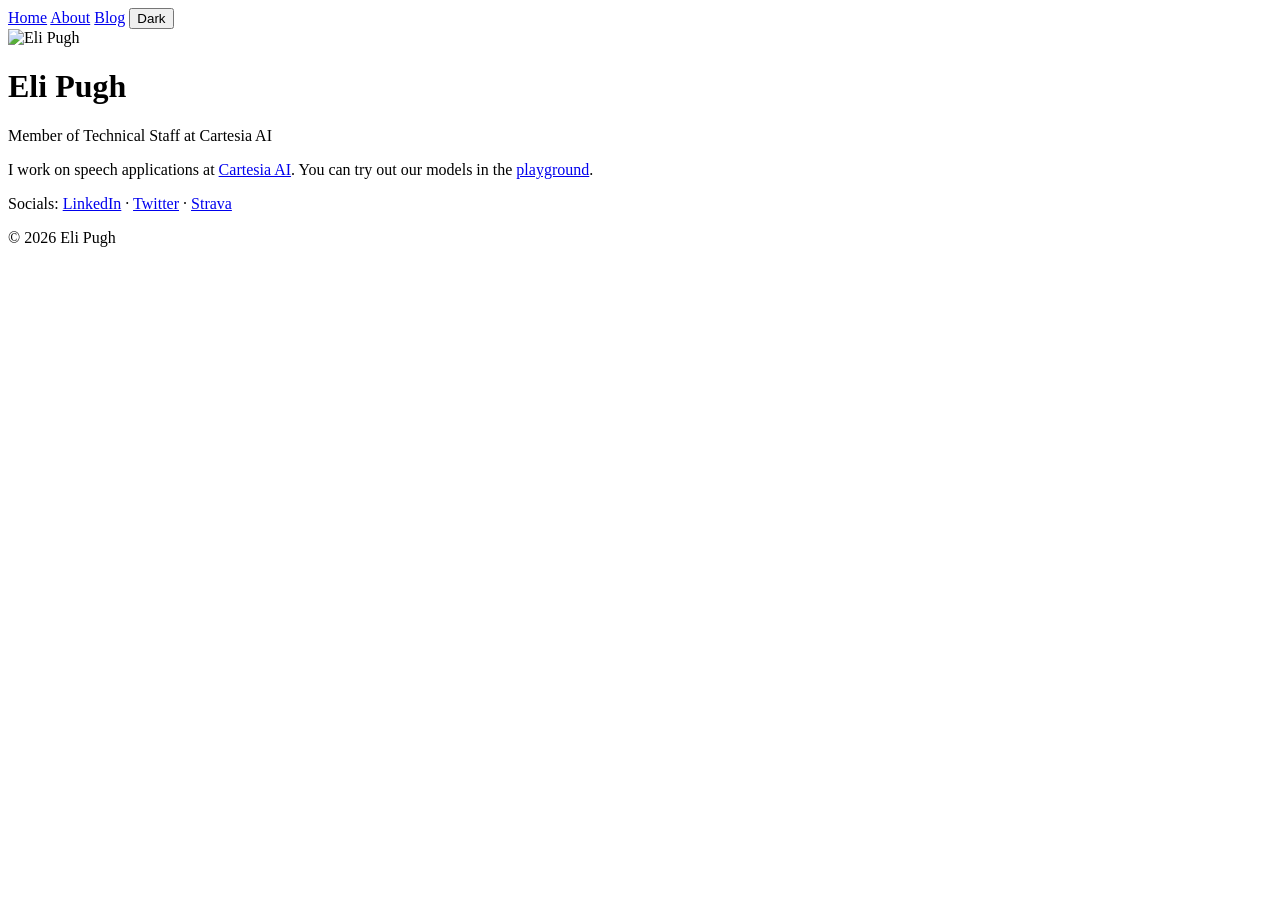
==== commit 0f40bd39: "claudge" ====
--- a/index.html
+++ b/index.html
@@ -1,301 +1,44 @@
 <!DOCTYPE html>
 <html lang="en">
 <head>
-  <title>Eli Pugh Personal Website</title>
-  <meta charset="utf-8">
-  <meta name="viewport" content="width=device-width, initial-scale=1">
-  <link rel="stylesheet" href="https://maxcdn.bootstrapcdn.com/bootstrap/3.3.7/css/bootstrap.min.css">
-  <!-- Lato -->
-  <link href="https://fonts.googleapis.com/css?family=Lato" rel="stylesheet" type="text/css">
-  <!-- Montserrat -->
-  <link href="https://fonts.googleapis.com/css?family=Montserrat" rel="stylesheet" type="text/css">
-  <!-- Press Start 2P -->
-  <link href="https://fonts.googleapis.com/css?family=Press+Start+2P" rel="stylesheet" type="text/css">
-  <!-- Cutive Mono -->
-  <link href="https://fonts.googleapis.com/css?family=Cutive+Mono" rel="stylesheet" type="text/css">
-  <!-- Anonymous Pro -->
-  <link href="https://fonts.googleapis.com/css?family=Anonymous+Pro" rel="stylesheet" type="text/css">
-  <!-- Londrina Shadow -->
-  <link href="https://fonts.googleapis.com/css?family=Londrina+Shadow" rel="stylesheet" type="text/css">
-  <!-- Arbutus Slab -->
-  <link href="https://fonts.googleapis.com/css?family=Arbutus+Slab" rel="stylesheet" type="text/css">
-  <!-- Raleway -->
-  <link href="https://fonts.googleapis.com/css?family=Raleway" rel="stylesheet" type="text/css">
-  <!-- M PLUS Rounded 1c -->
-  <link href="https://fonts.googleapis.com/css?family=M+PLUS+Rounded+1c&display=swap" rel="stylesheet">
-  <script src="https://ajax.googleapis.com/ajax/libs/jquery/3.3.1/jquery.min.js"></script>
-  <script src="https://maxcdn.bootstrapcdn.com/bootstrap/3.3.7/js/bootstrap.min.js"></script>
-  <style>
-  body {
-      font: 400 15px/1.8 Lato, sans-serif;
-      color: #777;
-  }
-  h3, h4 {
-      margin: 10px 0 30px 0;
-      letter-spacing: 10px;      
-      font-size: 20px;
-      color: #111;
-  }
-  h2 {
-      margin: 10px 0 30px 0;
-      letter-spacing: 10px;      
-      font-size: 30px;
-      color: #111;
-  }
-  h1 {
-      margin: 10px 0 30px 0;
-      letter-spacing: 10px;
-      font-family: 'M PLUS Rounded 1c', sans-serif;
-      font-size: 50px;
-      color: #ffffff;
-  }
-  .container {
-      padding: 50px 100px;
-  }
-  .person {
-      border: 10px solid transparent;
-      margin-bottom: 25px;
-      width: 80%;
-      height: 80%;
-      opacity: 0.7;
-  }
-  .person:hover {
-      border-color: #f1f1f1;
-  }
-  .carousel-inner img {
-      -webkit-filter: grayscale(90%);
-      filter: grayscale(90%); /* make all photos black and white */ 
-      width: 100%; /* Set width to 100% */
-      margin: auto;
-  }
-  .carousel-caption h3 {
-      color: #fff !important;
-  }
-  @media (max-width: 600px) {
-    .carousel-caption {
-      display: none; /* Hide the carousel text when the screen is less than 600 pixels wide */
-    }
-  }
-  .bg-1 {
-      background: #2d2d30;
-      color: #bdbdbd;
-  }
-  .bg-1 h3 {color: #fff;}
-  .bg-1 p {font-style: italic;}
-  .list-group-item:first-child {
-      border-top-right-radius: 0;
-      border-top-left-radius: 0;
-  }
-  .list-group-item:last-child {
-      border-bottom-right-radius: 0;
-      border-bottom-left-radius: 0;
-  }
-  .thumbnail {
-      padding: 0 0 15px 0;
-      border: none;
-      border-radius: 0;
-  }
-  .thumbnail p {
-      margin-top: 15px;
-      color: #555;
-  }
-  .btn {
-      padding: 10px 20px;
-      background-color: #333;
-      color: #f1f1f1;
-      border-radius: 0;
-      transition: .2s;
-  }
-  .btn:hover, .btn:focus {
-      border: 1px solid #333;
-      background-color: #fff;
-      color: #000;
-  }
-  .modal-header, h4, .close {
-      background-color: #333;
-      color: #fff !important;
-      text-align: center;
-      font-size: 30px;
-  }
-  .modal-header, .modal-body {
-      padding: 40px 50px;
-  }
-  .nav-tabs li a {
-      color: #777;
-  }
-  .navbar {
-      font-family: Montserrat, sans-serif;
-      margin-bottom: 0;
-      background-color: #2d2d30;
-      border: 0;
-      font-size: 11px !important;
-      letter-spacing: 4px;
-      opacity: 0.9;
-  }
-  .navbar li a, .navbar .navbar-brand { 
-      color: #d5d5d5 !important;
-  }
-  .navbar-nav li a:hover {
-      color: #fff !important;
-  }
-  .navbar-nav li.active a {
-      color: #fff !important;
-      background-color: #29292c !important;
-  }
-  .navbar-default .navbar-toggle {
-      border-color: transparent;
-  }
-  .open .dropdown-toggle {
-      color: #fff;
-      background-color: #555 !important;
-  }
-  .dropdown-menu li a {
-      color: #000 !important;
-  }
-  .dropdown-menu li a:hover {
-      background-color: red !important;
-  }
-  footer {
-      background-color: #2d2d30;
-      color: #f5f5f5;
-      padding: 32px;
-  }
-  footer a {
-      color: #f5f5f5;
-  }
-  footer a:hover {
-      color: #777;
-      text-decoration: none;
-  }  
-  .form-control {
-      border-radius: 0;
-  }
-  textarea {
-      resize: none;
-  }
-  hr {
-   display: block;
-   position: relative;
-   padding: 0;
-   margin: 8px auto;
-   height: 0;
-   width: 100%;
-   max-height: 0;
-   font-size: 1px;
-   line-height: 0;
-   clear: both;
-   border: none;
-   border-top: 1px solid #a4a4a4;
-   border-bottom: 1px solid #ffffff;
-}
+  <meta charset="UTF-8" />
+  <meta name="viewport" content="width=device-width, initial-scale=1.0" />
+  <title>Eli Pugh</title>
+  <script>try{var t=localStorage.getItem("theme");if(t)document.documentElement.setAttribute("data-theme",t);}catch(e){}</script>
+  <link rel="preconnect" href="https://fonts.googleapis.com" />
+  <link rel="preconnect" href="https://fonts.gstatic.com" crossorigin />
+  <link rel="stylesheet" href="https://fonts.googleapis.com/css2?family=Nunito:ital,wght@0,400;0,600;0,700;1,400&display=swap" />
+  <link rel="stylesheet" href="style.css" />
+</head>
+<body>
+  <div class="wrap">
+    <nav>
+      <a href="index.html" class="active">Home</a>
+      <a href="about.html">About</a>
+      <a href="blog.html">Blog</a>
+      <button id="theme-toggle" class="theme-toggle" type="button">Dark</button>
+    </nav>
 
-  </style>
-</head>
-<body id="EliPage" data-spy="scroll" data-target=".navbar" data-offset="50">
+    <img class="headshot" src="images/profile.jpg" alt="Eli Pugh" />
 
-<div id="fb-root"></div>
-<script>(function(d, s, id) {
-  var js, fjs = d.getElementsByTagName(s)[0];
-  if (d.getElementById(id)) return;
-  js = d.createElement(s); js.id = id;
-  js.src = 'https://connect.facebook.net/en_US/sdk.js#xfbml=1&version=v3.0';
-  fjs.parentNode.insertBefore(js, fjs);
-}(document, 'script', 'facebook-jssdk'));</script>
+    <h1>Eli Pugh</h1>
+    <p class="subtitle">Member of Technical Staff at Cartesia AI</p>
 
-<nav class="navbar navbar-default navbar-fixed-top">
-  <div class="container-fluid">
-    <!--<div class="navbar-header">
-      <button type="button" class="navbar-toggle" data-toggle="collapse" data-target="#myNavbar">
-        <span class="icon-bar"></span>
-        <span class="icon-bar"></span>
-        <span class="icon-bar"></span>                        
-      </button>
-      <a class="navbar-brand" href="#EliPage">Eli Pugh</a>
-    </div>-->
-    <div class="collapse navbar-collapse" id="myNavbar">
-      <ul class="nav navbar-nav navbar-left">
-        <li><a href="https://github.com/elipugh"><img src="images/github.png" class="img-responsive margin" style="display:inline" alt="githublogo" width="30" height="30"></a></li>
-        <li><a href="https://vsco.co/elipughtri/images/1"><img src="images/vsco.png" class="img-responsive margin" style="display:inline" alt="vscologo" width="30" height="30"></a></li>
-        <li><a href="https://open.spotify.com/user/elite_runner16?si=5TK1Ptr7Rxa6Aka6bcW_rg"><img src="images/spotify.png" class="img-responsive margin" style="display:inline" alt="spotifylogo" width="30" height="30"></a></li>
-        <li><a href="https://twitter.com/elipughtri"><img src="images/twitter.png" class="img-responsive margin" style="display:inline" alt="twitterlogo" width="30" height="30"></a></li>
-        <li><a href="https://www.instagram.com/eli.pugh/"><img src="images/instagram.png" class="img-responsive margin" style="display:inline" alt="instagramlogo" width="30" height="30"></a></li>
-        <li><a href="https://www.facebook.com/elipugh/"><img src="images/facebook.png" class="img-responsive margin" style="display:inline" alt="facebooklogo" width="30" height="30"></a></li>
-      </ul>
-      <ul class="nav navbar-nav navbar-right">
-        <li><a href="#EliPage">HOME</a></li>
-      </ul>
-    </div>
+    <p>
+      I work on speech applications at
+      <a href="https://www.cartesia.ai">Cartesia AI</a>. You can try out our
+      models in the <a href="https://play.cartesia.ai">playground</a>.
+    </p>
+
+    <p class="socials">
+      <span class="label">Socials:</span>
+      <a href="https://www.linkedin.com/in/elipugh/">LinkedIn</a> &middot;
+      <a href="https://x.com/elipughresearch">Twitter</a> &middot;
+      <a href="https://www.strava.com/athletes/17695897">Strava</a>
+    </p>
+
+    <footer>&copy; 2026 Eli Pugh</footer>
   </div>
-</nav>
-
-<div class="container-fluid bg-1 text-center" style="padding-top: 90px; padding-bottom: 10px; padding-right: 250px; padding-left:250px;">
-  <img src="images/profilepic.jpg" class="img-circle margin center" alt="profilepic" width="200" height="200">
-</div>
-
-<div class="container-fluid bg-1 text-center" style="padding-top: 10px; padding-bottom: 40px; padding-right: 250px; padding-left:250px;">
-  <h1 class="margin">Eli Pugh</h1>
-</div>
-
-<div id="social" class="container text-center">
-  <h2> SITE IS A WORK IN PROGRESS <br> </h2>
-  <hr>
-<!--   <div class="row">
-    <div class="col-sm-4" style="overflow-y:scroll; height:370px">
-      <p class="text-center"><strong>Twitter @elipughtri</strong></p><br>
-      <a class="twitter-timeline" href="https://twitter.com/elipughtri?ref_src=twsrc%5Etfw">Tweets by elipughtri</a> <script async src="https://platform.twitter.com/widgets.js" charset="utf-8"></script>
-    </div>
-    <div class="col-sm-4" style="overflow-y:scroll; height:370px">
-      <p class="text-center"><strong>Facebook: Eli Pugh</strong></p><br>
-      <div class="fb-post" data-href="https://www.facebook.com/elipugh/posts/2191998547496904" data-width="250" data-show-text="true"><blockquote cite="https://www.facebook.com/elipugh/posts/2191998547496904" class="fb-xfbml-parse-ignore">Posted by <a href="https://www.facebook.com/elipugh">Eli Pugh</a> on&nbsp;<a href="https://www.facebook.com/elipugh/posts/2191998547496904">Sunday, June 24, 2018</a></blockquote></div>
-      <div class="fb-page" data-href="https://www.facebook.com/profile.php?id=100000603409566" data-tabs="timeline" data-small-header="false" data-adapt-container-width="true" data-hide-cover="false" data-show-facepile="true"></div>-->
-    <!-- </div>
-    <div class="col-sm-4" style="overflow-y:scroll; height:370px">
-      <p class="text-center"><strong>Instagram: @elipugh</strong></p><br>
-      <script src="https://cdn.lightwidget.com/widgets/lightwidget.js"></script><iframe src="http://lightwidget.com/widgets/2aa9b3044f31504bb6eb04809ab9e15d.html" scrolling="no" allowtransparency="true" class="lightwidget-widget" style="width:100%;border:0;overflow:hidden;"></iframe>
-    </div>
-  </div> -->
-</div>
-
-
-
-<!-- Footer -->
-<footer class="text-center">
-  <a class="up-arrow" href="#myPage" data-toggle="tooltip" title="TO TOP">
-    <span class="glyphicon glyphicon-chevron-up"></span>
-  </a><br><br>
-  <p>I made this website using Bootstrap with the help of <a href="https://www.w3schools.com" data-toggle="tooltip" title="Visit w3schools">www.w3schools.com</a></p> 
-</footer>
-
-<script>
-$(document).ready(function(){
-  // Initialize Tooltip
-  $('[data-toggle="tooltip"]').tooltip(); 
-  
-  // Add smooth scrolling to all links in navbar + footer link
-  $(".navbar a, footer a[href='#myPage']").on('click', function(event) {
-
-    // Make sure this.hash has a value before overriding default behavior
-    if (this.hash !== "") {
-
-      // Prevent default anchor click behavior
-      event.preventDefault();
-
-      // Store hash
-      var hash = this.hash;
-
-      // Using jQuery's animate() method to add smooth page scroll
-      // The optional number (900) specifies the number of milliseconds it takes to scroll to the specified area
-      $('html, body').animate({
-        scrollTop: $(hash).offset().top
-      }, 900, function(){
-   
-        // Add hash (#) to URL when done scrolling (default click behavior)
-        window.location.hash = hash;
-      });
-    } // End if
-  });
-})
-</script>
-
+  <script src="theme.js"></script>
 </body>
 </html>
